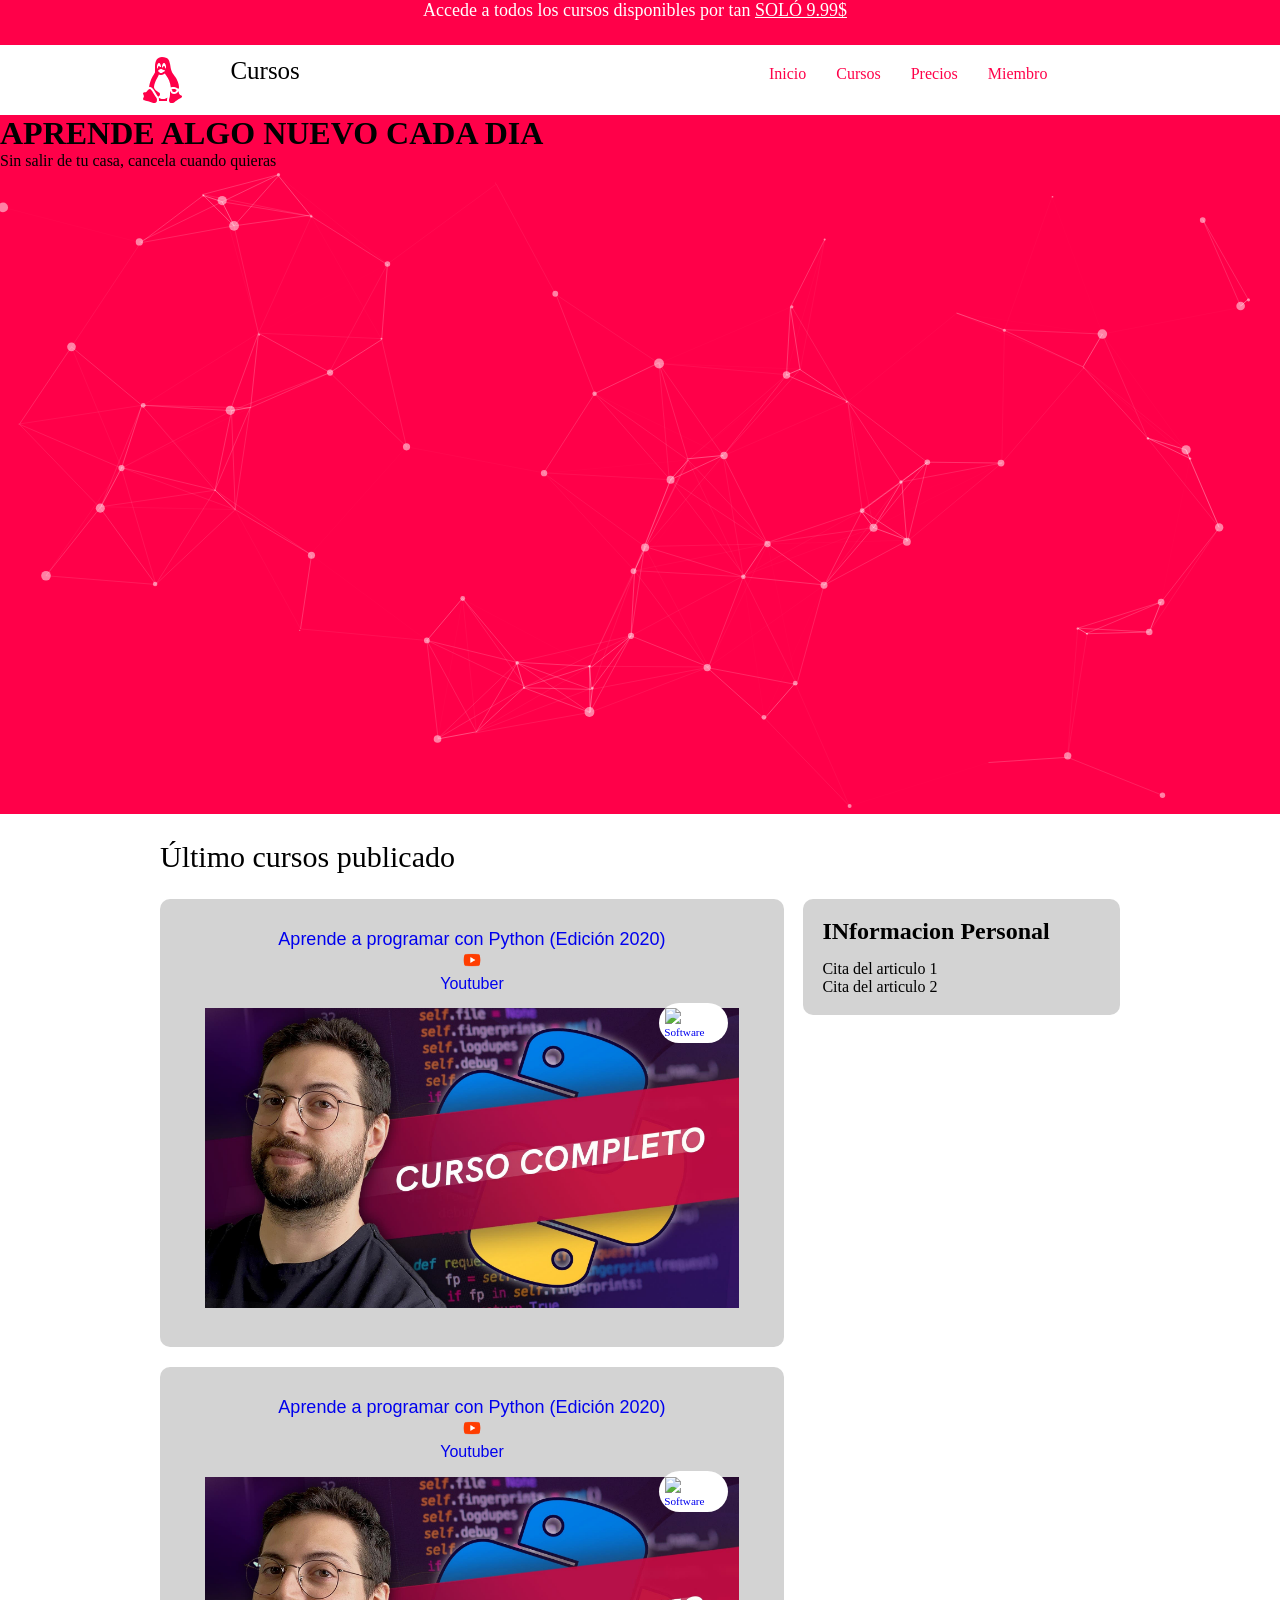
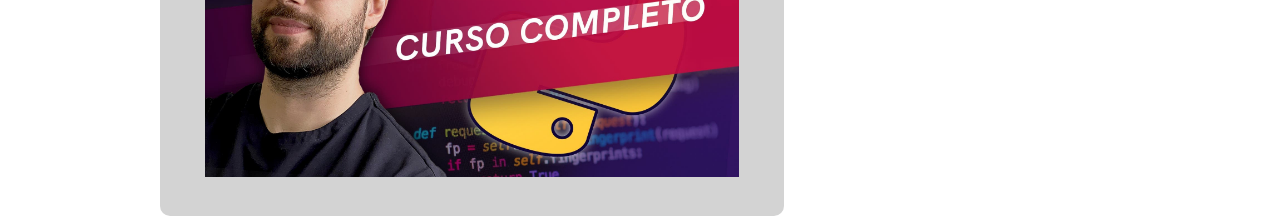
==== index.html @ 4f523ec3 "Add files via upload" ====
<!DOCTYPE html>
<html lang="en">

<head>
    <meta charset="UTF-8">
    <meta http-equiv="X-UA-Compatible" content="IE=edge">
    <meta name="viewport" content="width=device-width, initial-scale=1.0">
    <title>ProyectoFinal</title>
    <link rel="stylesheet" href="../css/style.css">
    <link rel="stylesheet" media="(max-width:780px)"href="../css/style2.css">
</head>

<body>
    <!--HEADER-->
    <header class="header">
        <!--BARRA PROMOCIONAL-->
        <div class="barra-promocional" id="barra-promocional"></div>
        <!--MENU-->
        <div class="ancho" id="ancho">
            <!--LOGO-->
            <div class="logo"id="logo"> </div>
            <!--TITULO-->
            <div class="titulo"id="titulo" ></div>
            <!--BARRA DE NAVEGACION-->
            <nav class="barra-navegacion" id="barra-navegacion">
                <ul id=ul>
                </ul>
            </nav>
            <!--ESPACIO-->
            <div class="espacio2"></div>
        </div>   
        <!--MENU-RESPONSIVE-->
        <!--BARRA DE HAMBURGUESA-->
        <nav id="menuicono">
            <img src="https://img.icons8.com/ios-filled/50/000000/menu-2.png" width="20" height="20" id="menu-img">
        </nav>
        
    </header>
    <!--BARRA DE NAVEGACION RESPONSIVE-->
    <nav id="menuprincipal">
        <div id='divresponsive'>  
            <ul id="ulresponsive"></ul>
        </div>
    </nav>
    
    <div id="particles-js">
        <div class="ancho-letras">
            <div class="letras-slider">
                <h1>APRENDE ALGO NUEVO CADA DIA</h1>
                <p>Sin salir de tu casa, cancela cuando quieras</p>
            </div>
        </div>
    </div>
    <main>
        <div>
            <h1>Último cursos publicado</h1>
            <section id="cursosprincipales">
                <a href="miembro.html">
                    <article>
                        <p>Aprende a programar con Python (Edición 2020)</p>
                        <p><img src="../assets/youtube.ico" alt="" height="20px" width="20px"></p>
                        <h3>Youtuber</h3>
                        <figure>
                            <img src="../assets/pythoncurso.jpg">
                            <div class="course-card__tag">
                                <img src="https://cdn-themes.thinkific.com/220744/355269/xuDKHHDLTbOjZzxYtKLK_category__software.svg" class="category-icon"> software 
                            </div> 
                        </figure>
                    </article>
                </a>
            </section>
            <aside id="infoadicional">
                <h1>INformacion Personal</h1>
                <p>Cita del articulo 1</p>
                <p>Cita del articulo 2</p>
            </aside>
            <section id="cursosprincipales">
                <a href="miembro.html">
                    <article>
                        <p>Aprende a programar con Python (Edición 2020)</p>
                        <p><img src="../assets/youtube.ico" alt="" height="20px" width="20px"></p>
                        <h3>Youtuber</h3>
                        <figure>
                            <img src="../assets/pythoncurso.jpg">
                            <div class="course-card__tag">
                                <img src="https://cdn-themes.thinkific.com/220744/355269/xuDKHHDLTbOjZzxYtKLK_category__software.svg" class="category-icon"> software 
                            </div> 
                        </figure>
                    </article>
                </a>
            </section>
            
        </div>
    </main>
    <!--SCRIPT MENU-->
    <script src="index.js"></script>
    <script src="../assets/script.js"></script>
    <script src="../assets/particles.js"></script>
    <script src="../assets/app.js"></script>
    <main>
    </main>
    <footer>
    </footer>
</body>

</html>
---- css/style.css ----
* {
    margin: 0;
    padding: 0;
}
/*HEADER*/
.header {
    width: 100%;
    height: 70px;
}
/*BARRA PROMOCIONAL*/
.barra-promocional {
    width: 100%;
    height: 45px;
    margin: auto;
    background-color: #FF0049;

}
.barra-promocional p a {
    text-decoration: none;
    color: white;
    font-family: titulo;
    font-size: 18px;
    text-align: center;
    padding-top: 10px;
}
.barra-promocional p {
    text-align: center;
    font-size: 18px;
    padding-inline-end: 10px;
    font-family: titulo;
    color: white;
}
/*MENU PRINCIPAL (DISPOSITIVOS GRANDES)*/
.ancho {
    width: 100%;
    height: 70px;
    margin: auto;
}
.logo {
    width: 18%;
    height: 70px;
    background: white;
    float: left;
    padding-top: 10px;
    box-sizing: border-box;
}
.logo  div a svg{
    padding: 0;
    margin-left:60%;
}
.titulo {
    width: 12%;
    height: 70px;
    background: white;
    float: left;
    box-sizing: border-box;
}
.titulo p{
    padding-top: 12px;
}
.barra-navegacion {
    width: 53%;
    height: 70px;
    padding-top: 5px;
    background-color: white;
    float: left;
    box-sizing: border-box;
    text-align: right;
}
.espacio2 {
    width: 17%;
    height: 70px;
    background-color: white;
    float: left;
    box-sizing: border-box;
    text-align: right;
}
.barra-navegacion ul {
    list-style: none;
    margin: 0;
    padding: 0;
}
.barra-navegacion ul li {
    display: inline-block;
}
.barra-navegacion ul li a {
    color: #FF0049;
    display: block;
    padding: 15px;
    text-decoration: none;
}
.barra-navegacion ul li a:hover {
    color: black;
}
.barra-navegacion ul li ul {
    display: none;
    position: absolute;
    min-width: 140px;
}
.barra-navegacion ul li:hover>ul {
    display: block;
    text-align: left;
    background-color: white;
}
.titulo p a {
    color: black;
    font-size: 25px;
    font-family: titulo;
    text-decoration: none;
    padding: 0;
}
/*FUENTE DE LETRA*/
@font-face {
    font-family: titulo;
    src: url(../Fonts/KaiseiHarunoUmi-Regular.ttf);
}
/*EFECTO PARTICULAS*/
#particles-js {
    background: url(../assets/183575.jpg);
    background-position: center;
    background-attachment: contain;
    background-size: auto;
    background: #FF0049;

}
/*MENU PRINCIPAL (DISPOSITIVOS PEQUEÑOS)*/
#menuprincipal {
    display: none;
    width: 96%;
    height: 50px;
    padding: 0% 2%;
    background-color: white;
    border-bottom: 1px solid #094660;
}
#menuprincipal >div{
    max-width: 960px;
    margin: 0px auto;
}
#menuprincipal li{
    display: inline-block;
    height: 35px;
    padding: 15px 10px 0px 10px;
    margin-right: 5px;
    background-color: white;

}
#menuprincipal li a:hover{
    color: black;
}
#menuprincipal a{
    font: titulo;
    color: #FF0049;
    text-decoration: none;
}
#menuicono{
    display: none;
    width: 95%;
    height: 38px;
    padding: 12px 2% 0px 3%;
    background-color: white;
    border-top: 1px solid #094660;
}
#menu-img{
    position: relative;
    left: 90%;
}
/*MAIN*/
main{
    width: 96%;
    padding: 2%;
}
main>div{
    max-width: 960px;
    margin: 0px auto;
}
main>div>h1{
    margin-bottom: 5px;
    font: 30px titulo;
}
section{
    margin-top: 20px;
}
aside{
    margin-top: 20px;
}
#cursosprincipales{
    float: left;
    width: 65%;
    padding-top: 30px;
    background-color:lightgray ;
    border-radius: 10px;
}
#infoadicional{
    float: right;
    width: 29%;
    padding: 2%;
    background-color: lightgray;
    border-radius: 10px;
}
#infoadicional h1{
    margin-bottom: 15px;
}
a{
    text-decoration: none;
}
article{
    position: relative;
    padding: 0px 40px 20px 40px;
}

article h3{
    text-align: center;
    font: 16px titulo, sans-serif;
}
article p{
    font: 18px titulo, sans-serif;
    text-align: center;
}
section:hover{
    transform: scale(1.10);
}
article figure div{
    position: absolute;
    left: 80%;
}
figure{
    margin: 10px 0px;
}
figure img{
    max-width: 98%;
    padding: 1%;
}
.course-card__tag{
    padding: 0px 5px;
    border-radius: 50px;
    text-transform: capitalize;
    background-color: #fff;
    line-height: 0.7rem;
    padding: 5px;
    font-size: 0.7rem;
    display: inline-block;
}
---- css/style2.css ----
.ancho{
    display: none;
}

@media(max-width:505px) {
    .barra-promocional {
        width: 100%;
        height: 55px;
        margin: auto;
        background-color: #FF0049;

    }
}

@media(max-width:790px) {
    body {
        background-color: seagreen;
    }

    #barra-promocional {
        width: 100%;
        height: 65px;
        margin: auto;
        background-color: #FF0049;

    }
    #menuprincipal{
       display: none;
       width: 100%;
       height: 100%;
       padding: 0%;
    }
    #menuprincipal li {
        display: block;
        margin-right: 0px;
        text-align: center;
        background-color: #FF0049;
    }
    #menuprincipal a{
        color: white;
    }
    #menuicono{
        display: block;
        background-color: #FF0049;
    }

}
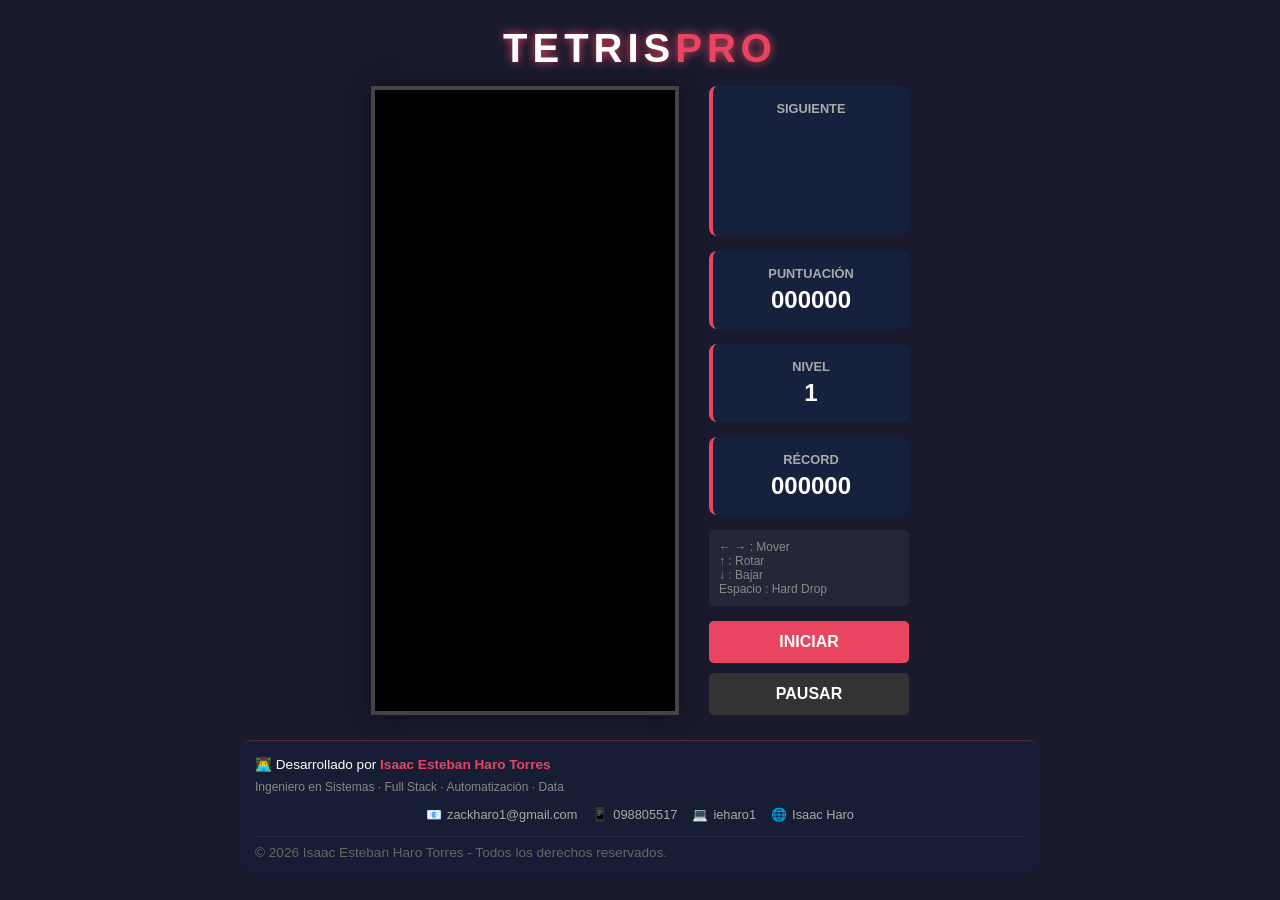
==== commit cdb1a8fb: "Initial commit: Tetris Pro Vanilla JS implementation" ====
--- a/index.html
+++ b/index.html
@@ -1,106 +1,89 @@
 <!DOCTYPE html>
-<html lang="en">
-
+<html lang="es">
 <head>
     <meta charset="UTF-8">
-    <meta http-equiv="X-UA-Compatible" content="IE=edge">
     <meta name="viewport" content="width=device-width, initial-scale=1.0">
-    <title>ProyectoFinal</title>
-    <link rel="stylesheet" href="../css/style.css">
-    <link rel="stylesheet" media="(max-width:780px)"href="../css/style2.css">
+    <title>Tetris Pro - Vanilla JS</title>
+    <link rel="stylesheet" href="css/style.css">
 </head>
+<body>
+    <div class="game-container">
+        <header>
+            <h1>TETRIS<span>PRO</span></h1>
+        </header>
 
-<body>
-    <!--HEADER-->
-    <header class="header">
-        <!--BARRA PROMOCIONAL-->
-        <div class="barra-promocional" id="barra-promocional"></div>
-        <!--MENU-->
-        <div class="ancho" id="ancho">
-            <!--LOGO-->
-            <div class="logo"id="logo"> </div>
-            <!--TITULO-->
-            <div class="titulo"id="titulo" ></div>
-            <!--BARRA DE NAVEGACION-->
-            <nav class="barra-navegacion" id="barra-navegacion">
-                <ul id=ul>
-                </ul>
-            </nav>
-            <!--ESPACIO-->
-            <div class="espacio2"></div>
-        </div>   
-        <!--MENU-RESPONSIVE-->
-        <!--BARRA DE HAMBURGUESA-->
-        <nav id="menuicono">
-            <img src="https://img.icons8.com/ios-filled/50/000000/menu-2.png" width="20" height="20" id="menu-img">
-        </nav>
-        
-    </header>
-    <!--BARRA DE NAVEGACION RESPONSIVE-->
-    <nav id="menuprincipal">
-        <div id='divresponsive'>  
-            <ul id="ulresponsive"></ul>
-        </div>
-    </nav>
-    
-    <div id="particles-js">
-        <div class="ancho-letras">
-            <div class="letras-slider">
-                <h1>APRENDE ALGO NUEVO CADA DIA</h1>
-                <p>Sin salir de tu casa, cancela cuando quieras</p>
+        <main>
+            <div class="game-layout">
+                <div class="board-container">
+                    <canvas id="game-board"></canvas>
+                    <div id="overlay" class="hidden">
+                        <div class="overlay-content">
+                            <h2 id="overlay-title">PAUSA</h2>
+                            <button id="restart-btn-overlay">Reiniciar</button>
+                        </div>
+                    </div>
+                </div>
+
+                <aside class="sidebar">
+                    <div class="stat-box">
+                        <h3>SIGUIENTE</h3>
+                        <div class="next-piece-container">
+                            <canvas id="next-piece"></canvas>
+                        </div>
+                    </div>
+
+                    <div class="stat-box">
+                        <h3>PUNTUACIÓN</h3>
+                        <p id="score">000000</p>
+                    </div>
+
+                    <div class="stat-box">
+                        <h3>NIVEL</h3>
+                        <p id="level">1</p>
+                    </div>
+
+                    <div class="stat-box">
+                        <h3>RÉCORD</h3>
+                        <p id="high-score">000000</p>
+                    </div>
+
+                    <div class="controls-info">
+                        <p>← → : Mover</p>
+                        <p>↑ : Rotar</p>
+                        <p>↓ : Bajar</p>
+                        <p>Espacio : Hard Drop</p>
+                    </div>
+
+                    <div class="button-group">
+                        <button id="start-btn">INICIAR</button>
+                        <button id="pause-btn" disabled>PAUSAR</button>
+                    </div>
+                </aside>
             </div>
-        </div>
+        </main>
+
+        <footer>
+            <div class="footer-content">
+                <p>👨‍💻 Desarrollado por <strong>Isaac Esteban Haro Torres</strong></p>
+                <p class="subtitle">Ingeniero en Sistemas · Full Stack · Automatización · Data</p>
+                <div class="contact-grid">
+                    <span>📧 <a href="mailto:zackharo1@gmail.com">zackharo1@gmail.com</a></span>
+                    <span>📱 <a href="https://wa.me/59398805517" target="_blank">098805517</a></span>
+                    <span>💻 <a href="https://github.com/ieharo1" target="_blank">ieharo1</a></span>
+                    <span>🌐 <a href="#" target="_blank">Isaac Haro</a></span>
+                </div>
+                <div class="license">
+                    <p>© 2026 Isaac Esteban Haro Torres - Todos los derechos reservados.</p>
+                </div>
+            </div>
+        </footer>
     </div>
-    <main>
-        <div>
-            <h1>Último cursos publicado</h1>
-            <section id="cursosprincipales">
-                <a href="miembro.html">
-                    <article>
-                        <p>Aprende a programar con Python (Edición 2020)</p>
-                        <p><img src="../assets/youtube.ico" alt="" height="20px" width="20px"></p>
-                        <h3>Youtuber</h3>
-                        <figure>
-                            <img src="../assets/pythoncurso.jpg">
-                            <div class="course-card__tag">
-                                <img src="https://cdn-themes.thinkific.com/220744/355269/xuDKHHDLTbOjZzxYtKLK_category__software.svg" class="category-icon"> software 
-                            </div> 
-                        </figure>
-                    </article>
-                </a>
-            </section>
-            <aside id="infoadicional">
-                <h1>INformacion Personal</h1>
-                <p>Cita del articulo 1</p>
-                <p>Cita del articulo 2</p>
-            </aside>
-            <section id="cursosprincipales">
-                <a href="miembro.html">
-                    <article>
-                        <p>Aprende a programar con Python (Edición 2020)</p>
-                        <p><img src="../assets/youtube.ico" alt="" height="20px" width="20px"></p>
-                        <h3>Youtuber</h3>
-                        <figure>
-                            <img src="../assets/pythoncurso.jpg">
-                            <div class="course-card__tag">
-                                <img src="https://cdn-themes.thinkific.com/220744/355269/xuDKHHDLTbOjZzxYtKLK_category__software.svg" class="category-icon"> software 
-                            </div> 
-                        </figure>
-                    </article>
-                </a>
-            </section>
-            
-        </div>
-    </main>
-    <!--SCRIPT MENU-->
-    <script src="index.js"></script>
-    <script src="../assets/script.js"></script>
-    <script src="../assets/particles.js"></script>
-    <script src="../assets/app.js"></script>
-    <main>
-    </main>
-    <footer>
-    </footer>
+
+    <!-- Scripts en orden de dependencia -->
+    <script src="js/pieces.js"></script>
+    <script src="js/utils.js"></script>
+    <script src="js/board.js"></script>
+    <script src="js/game.js"></script>
+    <script src="js/main.js"></script>
 </body>
-
-</html>+</html>
--- a/css/style.css
+++ b/css/style.css
@@ -1,243 +1,280 @@
+:root {
+    --bg-color: #1a1a2e;
+    --panel-color: #16213e;
+    --text-color: #e94560;
+    --accent-color: #0f3460;
+    --border-color: #444;
+    --font-main: 'Segoe UI', Tahoma, Geneva, Verdana, sans-serif;
+}
+
 * {
     margin: 0;
     padding: 0;
-}
-/*HEADER*/
-.header {
+    box-sizing: border-box;
+}
+
+body {
+    background-color: var(--bg-color);
+    color: #fff;
+    font-family: var(--font-main);
+    display: flex;
+    justify-content: center;
+    align-items: center;
+    min-height: 100vh;
+    overflow-x: hidden;
+}
+
+.game-container {
+    max-width: 900px;
     width: 100%;
-    height: 70px;
-}
-/*BARRA PROMOCIONAL*/
-.barra-promocional {
+    padding: 20px;
+    display: flex;
+    flex-direction: column;
+    align-items: center;
+}
+
+header h1 {
+    font-size: 3rem;
+    margin-bottom: 20px;
+    color: #fff;
+    letter-spacing: 5px;
+    text-shadow: 0 0 10px var(--text-color);
+}
+
+header h1 span {
+    color: var(--text-color);
+}
+
+.game-layout {
+    display: flex;
+    gap: 30px;
+    flex-wrap: wrap;
+    justify-content: center;
+}
+
+/* Tablero */
+.board-container {
+    position: relative;
+    border: 4px solid var(--border-color);
+    background-color: #000;
+    box-shadow: 0 0 20px rgba(0, 0, 0, 0.5);
+    line-height: 0;
+}
+
+canvas#game-board {
+    display: block;
+    max-width: 100%;
+}
+
+/* Overlay de Pausa/GameOver */
+#overlay {
+    position: absolute;
+    top: 0;
+    left: 0;
     width: 100%;
-    height: 45px;
-    margin: auto;
-    background-color: #FF0049;
-
-}
-.barra-promocional p a {
+    height: 100%;
+    background-color: rgba(0, 0, 0, 0.8);
+    display: flex;
+    justify-content: center;
+    align-items: center;
+    z-index: 10;
+    transition: opacity 0.3s;
+}
+
+.hidden {
+    display: none !important;
+}
+
+.overlay-content {
+    text-align: center;
+}
+
+.overlay-content h2 {
+    font-size: 2.5rem;
+    color: var(--text-color);
+    margin-bottom: 20px;
+}
+
+/* Panel Lateral */
+.sidebar {
+    display: flex;
+    flex-direction: column;
+    gap: 15px;
+    width: 200px;
+}
+
+.stat-box {
+    background-color: var(--panel-color);
+    padding: 15px;
+    border-radius: 8px;
+    text-align: center;
+    border-left: 4px solid var(--text-color);
+}
+
+.stat-box h3 {
+    font-size: 0.8rem;
+    color: #aaa;
+    margin-bottom: 5px;
+    text-transform: uppercase;
+}
+
+.stat-box p {
+    font-size: 1.5rem;
+    font-weight: bold;
+    color: #fff;
+}
+
+.next-piece-container {
+    height: 100px;
+    display: flex;
+    justify-content: center;
+    align-items: center;
+}
+
+.controls-info {
+    font-size: 0.75rem;
+    color: #888;
+    background-color: rgba(255, 255, 255, 0.05);
+    padding: 10px;
+    border-radius: 5px;
+}
+
+/* Botones */
+.button-group {
+    display: flex;
+    flex-direction: column;
+    gap: 10px;
+}
+
+button {
+    padding: 12px;
+    font-size: 1rem;
+    font-weight: bold;
+    cursor: pointer;
+    border: none;
+    border-radius: 5px;
+    transition: all 0.2s;
+    text-transform: uppercase;
+}
+
+#start-btn {
+    background-color: var(--text-color);
+    color: #fff;
+}
+
+#start-btn:hover {
+    background-color: #ff5e78;
+}
+
+#pause-btn {
+    background-color: var(--accent-color);
+    color: #fff;
+}
+
+#pause-btn:disabled {
+    background-color: #333;
+    cursor: not-allowed;
+}
+
+#restart-btn-overlay {
+    background-color: var(--text-color);
+    color: #fff;
+}
+
+/* Responsive */
+@media (max-width: 600px) {
+    .game-layout {
+        flex-direction: column;
+        align-items: center;
+    }
+    
+    .sidebar {
+        width: 100%;
+        display: grid;
+        grid-template-columns: 1fr 1fr;
+    }
+
+    .stat-box:nth-child(1) { grid-column: span 2; }
+    .controls-info { display: none; }
+    
+    header h1 {
+        font-size: 2rem;
+    }
+}
+
+/* Footer Compacto y Elegante */
+footer {
+    margin-top: 25px;
+    padding: 15px;
+    border-top: 1px solid rgba(233, 69, 96, 0.3);
+    width: 100%;
+    max-width: 800px;
+    background: rgba(22, 33, 62, 0.5);
+    border-radius: 12px;
+    backdrop-filter: blur(5px);
+}
+
+.footer-content {
+    display: flex;
+    flex-direction: column;
+    gap: 8px;
+}
+
+.footer-content p {
+    margin: 0;
+    font-size: 0.85rem;
+}
+
+.footer-content strong {
+    color: var(--text-color);
+}
+
+.footer-content .subtitle {
+    font-size: 0.75rem;
+    color: #888;
+    margin-bottom: 5px;
+}
+
+.contact-grid {
+    display: flex;
+    justify-content: center;
+    gap: 15px;
+    flex-wrap: wrap;
+    font-size: 0.8rem;
+}
+
+.contact-grid span {
+    display: flex;
+    align-items: center;
+    gap: 5px;
+}
+
+.contact-grid a {
+    color: #aaa;
     text-decoration: none;
-    color: white;
-    font-family: titulo;
-    font-size: 18px;
-    text-align: center;
-    padding-top: 10px;
-}
-.barra-promocional p {
-    text-align: center;
-    font-size: 18px;
-    padding-inline-end: 10px;
-    font-family: titulo;
-    color: white;
-}
-/*MENU PRINCIPAL (DISPOSITIVOS GRANDES)*/
-.ancho {
-    width: 100%;
-    height: 70px;
-    margin: auto;
-}
-.logo {
-    width: 18%;
-    height: 70px;
-    background: white;
-    float: left;
-    padding-top: 10px;
-    box-sizing: border-box;
-}
-.logo  div a svg{
-    padding: 0;
-    margin-left:60%;
-}
-.titulo {
-    width: 12%;
-    height: 70px;
-    background: white;
-    float: left;
-    box-sizing: border-box;
-}
-.titulo p{
-    padding-top: 12px;
-}
-.barra-navegacion {
-    width: 53%;
-    height: 70px;
-    padding-top: 5px;
-    background-color: white;
-    float: left;
-    box-sizing: border-box;
-    text-align: right;
-}
-.espacio2 {
-    width: 17%;
-    height: 70px;
-    background-color: white;
-    float: left;
-    box-sizing: border-box;
-    text-align: right;
-}
-.barra-navegacion ul {
-    list-style: none;
-    margin: 0;
-    padding: 0;
-}
-.barra-navegacion ul li {
-    display: inline-block;
-}
-.barra-navegacion ul li a {
-    color: #FF0049;
-    display: block;
-    padding: 15px;
-    text-decoration: none;
-}
-.barra-navegacion ul li a:hover {
-    color: black;
-}
-.barra-navegacion ul li ul {
-    display: none;
-    position: absolute;
-    min-width: 140px;
-}
-.barra-navegacion ul li:hover>ul {
-    display: block;
-    text-align: left;
-    background-color: white;
-}
-.titulo p a {
-    color: black;
-    font-size: 25px;
-    font-family: titulo;
-    text-decoration: none;
-    padding: 0;
-}
-/*FUENTE DE LETRA*/
-@font-face {
-    font-family: titulo;
-    src: url(../Fonts/KaiseiHarunoUmi-Regular.ttf);
-}
-/*EFECTO PARTICULAS*/
-#particles-js {
-    background: url(../assets/183575.jpg);
-    background-position: center;
-    background-attachment: contain;
-    background-size: auto;
-    background: #FF0049;
-
-}
-/*MENU PRINCIPAL (DISPOSITIVOS PEQUEÑOS)*/
-#menuprincipal {
-    display: none;
-    width: 96%;
-    height: 50px;
-    padding: 0% 2%;
-    background-color: white;
-    border-bottom: 1px solid #094660;
-}
-#menuprincipal >div{
-    max-width: 960px;
-    margin: 0px auto;
-}
-#menuprincipal li{
-    display: inline-block;
-    height: 35px;
-    padding: 15px 10px 0px 10px;
-    margin-right: 5px;
-    background-color: white;
-
-}
-#menuprincipal li a:hover{
-    color: black;
-}
-#menuprincipal a{
-    font: titulo;
-    color: #FF0049;
-    text-decoration: none;
-}
-#menuicono{
-    display: none;
-    width: 95%;
-    height: 38px;
-    padding: 12px 2% 0px 3%;
-    background-color: white;
-    border-top: 1px solid #094660;
-}
-#menu-img{
-    position: relative;
-    left: 90%;
-}
-/*MAIN*/
-main{
-    width: 96%;
-    padding: 2%;
-}
-main>div{
-    max-width: 960px;
-    margin: 0px auto;
-}
-main>div>h1{
-    margin-bottom: 5px;
-    font: 30px titulo;
-}
-section{
-    margin-top: 20px;
-}
-aside{
-    margin-top: 20px;
-}
-#cursosprincipales{
-    float: left;
-    width: 65%;
-    padding-top: 30px;
-    background-color:lightgray ;
-    border-radius: 10px;
-}
-#infoadicional{
-    float: right;
-    width: 29%;
-    padding: 2%;
-    background-color: lightgray;
-    border-radius: 10px;
-}
-#infoadicional h1{
+    border-bottom: 1px solid transparent;
+    transition: all 0.2s;
+}
+
+.contact-grid a:hover {
+    color: var(--text-color);
+    border-bottom-color: var(--text-color);
+}
+
+.license {
+    font-size: 0.7rem;
+    color: #666;
+    margin-top: 5px;
+    border-top: 1px solid rgba(255, 255, 255, 0.05);
+    padding-top: 8px;
+}
+
+/* Ajuste general para evitar scroll excesivo */
+.game-container {
+    padding: 10px;
+}
+
+header h1 {
+    font-size: 2.5rem;
     margin-bottom: 15px;
 }
-a{
-    text-decoration: none;
-}
-article{
-    position: relative;
-    padding: 0px 40px 20px 40px;
-}
-
-article h3{
-    text-align: center;
-    font: 16px titulo, sans-serif;
-}
-article p{
-    font: 18px titulo, sans-serif;
-    text-align: center;
-}
-section:hover{
-    transform: scale(1.10);
-}
-article figure div{
-    position: absolute;
-    left: 80%;
-}
-figure{
-    margin: 10px 0px;
-}
-figure img{
-    max-width: 98%;
-    padding: 1%;
-}
-.course-card__tag{
-    padding: 0px 5px;
-    border-radius: 50px;
-    text-transform: capitalize;
-    background-color: #fff;
-    line-height: 0.7rem;
-    padding: 5px;
-    font-size: 0.7rem;
-    display: inline-block;
-}
-
